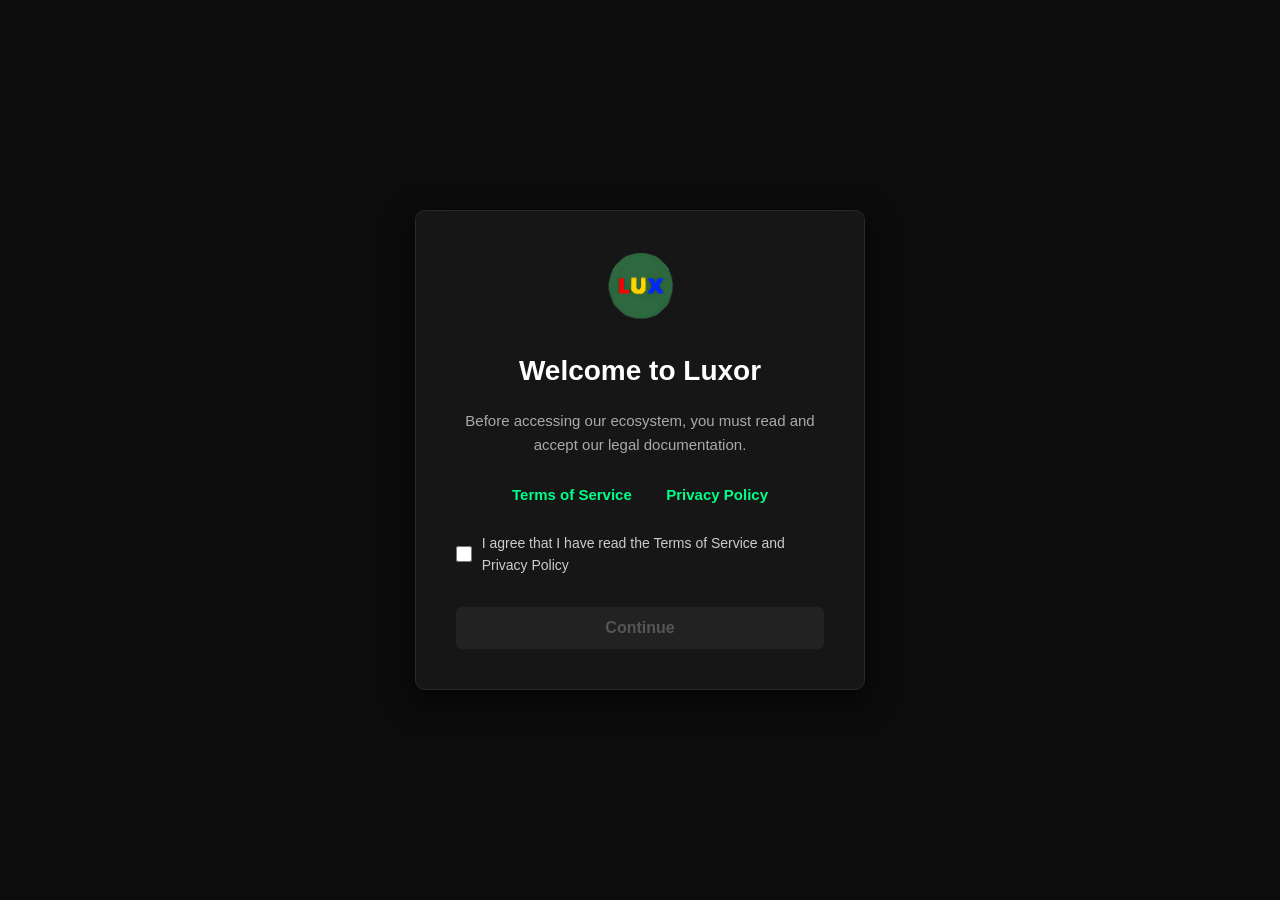
==== about.html @ 1b8dc777 "Add files via upload" ====
<!DOCTYPE html>
<html lang="en">
<head>
    <meta charset="UTF-8">
    <meta name="viewport" content="width=device-width, initial-scale=1.0">
    <title>About - Luxor</title>
    <link rel="icon" type="image/png" href="luxor.png">
    <link rel="stylesheet" href="style.css">
    <script>
        if (localStorage.getItem("luxor_accepted") !== "true") {
            window.location.href = "index.html";
        }
    </script>
</head>
<body>

    <header>
        <div class="logo-area">
            <img src="luxor.png" alt="Luxor Logo" class="site-logo">
            <span class="brand-name">LUXOR</span>
        </div>
        <nav>
            <a href="index.html">Home</a>
            <a href="about.html">About</a>
            <a href="projects.html">Projects</a>
        </nav>
    </header>

    <main>
        <section class="content-section">
            <h2>About Luxor</h2>
            <p>Luxor is an independent development ecosystem focused on creating high-quality software, interactive programming solutions, and advanced game scripts. By combining clean execution and creative design, Luxor delivers optimization and functionality across various computing environments.</p>
            <p>Driven by software engineering principles, the project continually expands into standalone tools, custom utilities, and immersive digital landscapes built for modern platforms.</p>
        </section>
    </main>

    <footer>
        <p>&copy; 2026 Luxor. All rights reserved.</p>
    </footer>

</body>
</html>
---- style.css ----
/* 1. RESET GENERALE E SFONDO GLOBALE */
* {
    box-sizing: border-box;
    margin: 0;
    padding: 0;
}

body {
    font-family: 'Segoe UI', Tahoma, Geneva, Verdana, sans-serif;
    background-color: #121212;
    color: #ffffff;
    line-height: 1.6;
    overflow-x: hidden;
}

/* 2. SCHERMATA DI BLOCCO (GATE OVERLAY) */
.gate-overlay {
    position: fixed;
    top: 0;
    left: 0;
    width: 100%;
    height: 100%;
    background-color: #0c0c0c;
    display: flex;
    justify-content: center;
    align-items: center;
    z-index: 99999;
}

.gate-box {
    background-color: #161616;
    padding: 40px;
    border-radius: 10px;
    border: 1px solid #2a2a2a;
    max-width: 450px;
    width: 90%;
    text-align: center;
    box-shadow: 0 10px 30px rgba(0,0,0,0.7);
}

.gate-logo {
    width: 70px;
    height: 70px;
    margin-bottom: 20px;
    object-fit: contain;
}

.gate-box h2 {
    color: #ffffff;
    margin-bottom: 15px;
    font-size: 28px;
}

.gate-box p {
    color: #aaaaaa;
    font-size: 15px;
    margin-bottom: 25px;
}

.gate-links {
    margin-bottom: 25px;
}

.gate-links a {
    color: #00ff88;
    text-decoration: none;
    margin: 0 15px;
    font-weight: bold;
    font-size: 15px;
    transition: color 0.2s;
}

.gate-links a:hover {
    text-decoration: underline;
    color: #00dd77;
}

.gate-checkbox-area {
    display: flex;
    align-items: center;
    justify-content: center;
    gap: 10px;
    margin-bottom: 30px;
    text-align: left;
}

.gate-checkbox-area input[type="checkbox"] {
    width: 18px;
    height: 18px;
    accent-color: #00ff88;
    cursor: pointer;
}

.gate-checkbox-area label {
    color: #cccccc;
    font-size: 14px;
    user-select: none;
    cursor: pointer;
}

/* 3. STRUTTURA DEL SITO (HEADER & NAV) */
header {
    display: flex;
    justify-content: space-between;
    align-items: center;
    padding: 20px 50px;
    background-color: #1a1a1a;
    border-bottom: 2px solid #2a2a2a;
}

.logo-area {
    display: flex;
    align-items: center;
    gap: 15px;
}

.site-logo {
    width: 45px;
    height: 45px;
    object-fit: contain;
}

.brand-name {
    font-size: 24px;
    font-weight: bold;
    letter-spacing: 1px;
    color: #ffffff;
}

nav a {
    color: #aaaaaa;
    text-decoration: none;
    margin-left: 20px;
    font-weight: 500;
    transition: color 0.3s;
}

nav a:hover {
    color: #00ff88;
}

/* 4. SEZIONI CONTENUTO (HERO & TEXT) */
.hero-section {
    display: flex;
    flex-direction: column;
    align-items: center;
    justify-content: center;
    text-align: center;
    padding: 100px 20px;
    background: linear-gradient(180deg, #1a1a1a 0%, #121212 100%);
}

.hero-section h1 {
    font-size: 48px;
    margin-bottom: 20px;
    color: #ffffff;
}

.hero-section p {
    font-size: 18px;
    max-width: 600px;
    color: #cccccc;
    margin-bottom: 30px;
}

.content-section {
    max-width: 800px;
    margin: 0 auto;
    padding: 60px 20px;
}

.content-section h2 {
    font-size: 32px;
    margin-bottom: 25px;
    color: #00ff88;
    text-align: center;
}

.content-section h3 {
    font-size: 20px;
    margin-top: 25px;
    margin-bottom: 10px;
    color: #00ff88;
}

.content-section p {
    color: #bbbbbb;
    font-size: 17px;
    margin-bottom: 15px;
}

/* 5. BOTTONI E ELEMENTI ATTIVI */
.btn {
    display: inline-block;
    background-color: #00ff88;
    color: #121212;
    padding: 12px 30px;
    border-radius: 5px;
    text-decoration: none;
    font-weight: bold;
    border: none;
    font-size: 16px;
    transition: transform 0.2s, background-color 0.2s;
}

.btn:hover:not(:disabled) {
    transform: translateY(-2px);
    background-color: #00dd77;
}

.btn:disabled {
    background-color: #222222 !important;
    color: #555555 !important;
    transform: none !important;
    cursor: not-allowed !important;
}

/* 6. FOOTER */
footer {
    text-align: center;
    padding: 30px;
    background-color: #1a1a1a;
    color: #666666;
    font-size: 14px;
    border-top: 1px solid #2a2a2a;
    width: 100%;
}
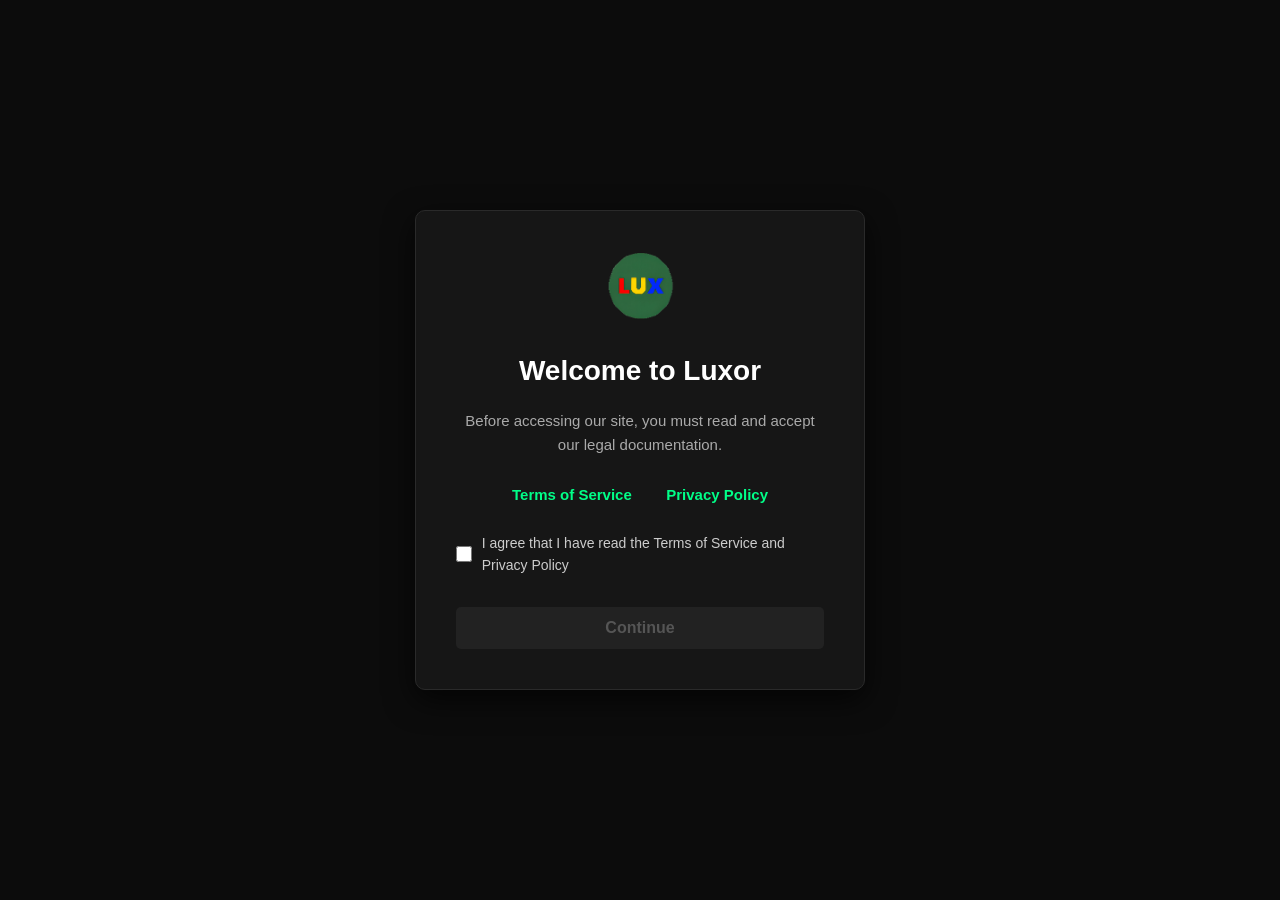
==== commit 5f607339: "Update about.html" ====
--- a/about.html
+++ b/about.html
@@ -36,7 +36,11 @@
 
     <footer>
         <p>&copy; 2026 Luxor. All rights reserved.</p>
+        <div class="legal-links">
+            <a href="tos.html">Terms of Service</a> | 
+            <a href="privacy.html">Privacy Policy</a>
+        </div>
     </footer>
 
 </body>
-</html>+</html>
--- a/style.css
+++ b/style.css
@@ -1,4 +1,3 @@
-/* 1. RESET GENERALE E SFONDO GLOBALE */
 * {
     box-sizing: border-box;
     margin: 0;
@@ -13,7 +12,6 @@
     overflow-x: hidden;
 }
 
-/* 2. SCHERMATA DI BLOCCO (GATE OVERLAY) */
 .gate-overlay {
     position: fixed;
     top: 0;
@@ -98,7 +96,6 @@
     cursor: pointer;
 }
 
-/* 3. STRUTTURA DEL SITO (HEADER & NAV) */
 header {
     display: flex;
     justify-content: space-between;
@@ -139,7 +136,6 @@
     color: #00ff88;
 }
 
-/* 4. SEZIONI CONTENUTO (HERO & TEXT) */
 .hero-section {
     display: flex;
     flex-direction: column;
@@ -147,7 +143,7 @@
     justify-content: center;
     text-align: center;
     padding: 100px 20px;
-    background: linear-gradient(180deg, #1a1a1a 0%, #121212 100%);
+    background: linear-gradient(180deg, #121212 100%);
 }
 
 .hero-section h1 {
@@ -224,4 +220,20 @@
     font-size: 14px;
     border-top: 1px solid #2a2a2a;
     width: 100%;
-}+}
+
+.legal-links {
+    margin-top: 10px;
+}
+
+.legal-links a {
+    color: #666666;
+    text-decoration: none;
+    margin: 0 10px;
+    font-size: 13px;
+    transition: color 0.2s;
+}
+
+.legal-links a:hover {
+    color: #00ff88;
+}
